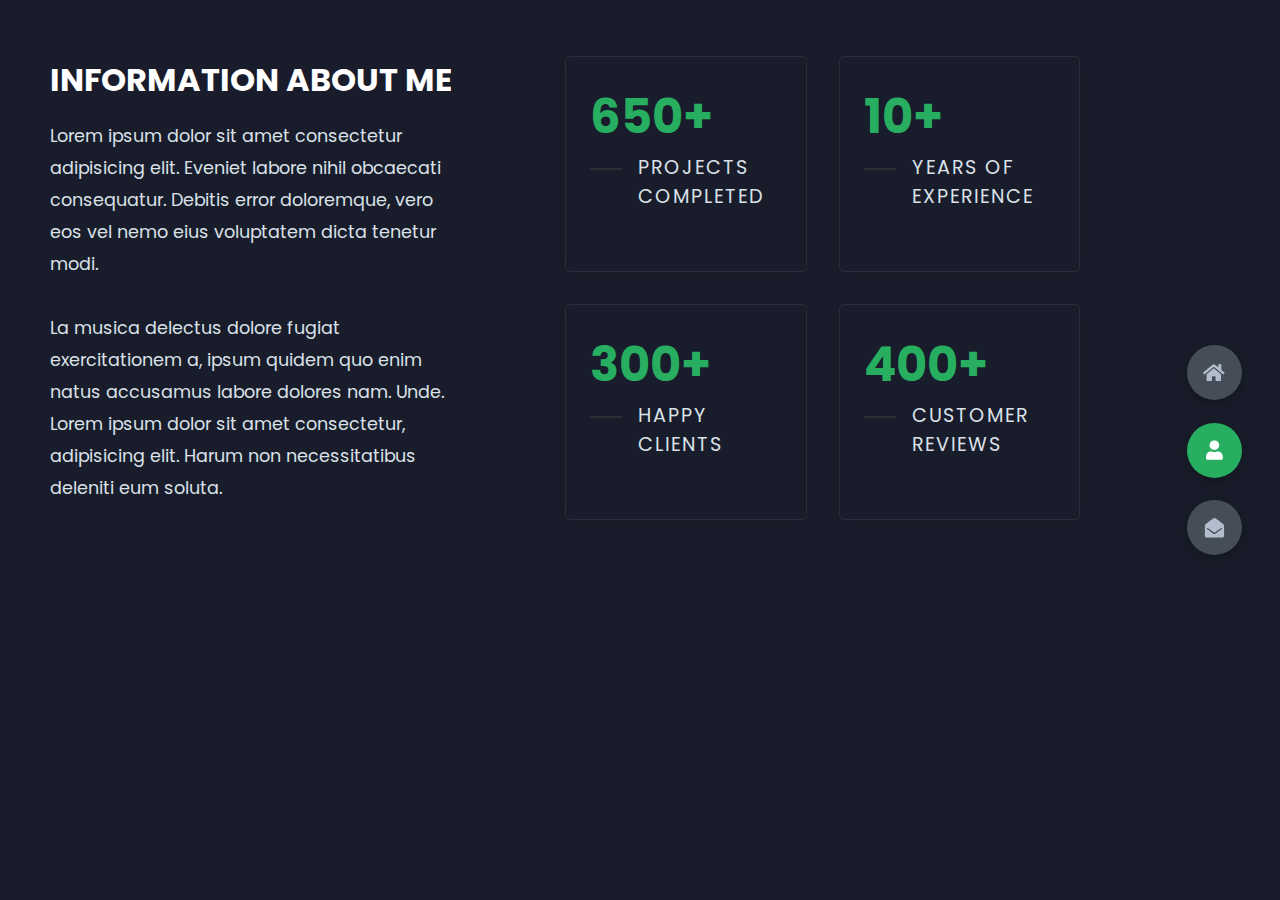
==== about.html @ a754e38d "created initial webpages" ====
<!DOCTYPE html>
<html lang="en">
<head>
    <meta charset="UTF-8">
    <meta http-equiv="X-UA-Compatible" content="IE=edge">
    <meta name="viewport" content="width=device-width, initial-scale=1.0">
    <title>About Me</title>
    <link rel="stylesheet" href="css/style.css">
    <link rel="preconnect" href="https://fonts.googleapis.com">
    <link rel="preconnect" href="https://fonts.gstatic.com" crossorigin>
    <link rel="stylesheet" href="https://cdnjs.cloudflare.com/ajax/libs/font-awesome/5.15.4/css/all.min.css" integrity="sha512-1ycn6IcaQQ40/MKBW2W4Rhis/DbILU74C1vSrLJxCq57o941Ym01SwNsOMqvEBFlcgUa6xLiPY/NS5R+E6ztJQ==" crossorigin="anonymous" referrerpolicy="no-referrer" />
    <link href="https://fonts.googleapis.com/css2?family=Poppins:wght@400;500;600;700;800&display=swap" rel="stylesheet">
</head>
<body class="main-content">
    <header class="container header active" id="home">
        <div class="about-container">
            <div class="left-about">
                <h4>Information About me</h4>
                <p>
                    Lorem ipsum dolor sit amet consectetur adipisicing elit. 
                    Eveniet labore nihil obcaecati consequatur. Debitis error doloremque, 
                    vero eos vel nemo eius voluptatem dicta tenetur modi. <br /> <br /> La musica
                    delectus dolore fugiat exercitationem a, 
                    ipsum quidem quo enim natus accusamus labore dolores nam. Unde.
                    Lorem ipsum dolor sit amet consectetur, adipisicing elit. 
                    Harum non necessitatibus deleniti eum soluta.
                </p>
            </div>
            <div class="right-about">
                <div class="about-item">
                    <div class="abt-text">
                        <p class="large-text">650+</p>
                        <p class="small-text">Projects <br /> Completed</p>
                    </div>
                </div>
                <div class="about-item">
                    <div class="abt-text">
                        <p class="large-text">10+</p>
                        <p class="small-text">Years of <br /> experience</p>
                    </div>
                </div>
                <div class="about-item">
                    <div class="abt-text">
                        <p class="large-text">300+</p>
                        <p class="small-text">Happy <br /> Clients</p>
                    </div>
                </div>
                <div class="about-item">
                    <div class="abt-text">
                        <p class="large-text">400+</p>
                        <p class="small-text">Customer <br /> reviews</p>
                    </div>
                </div>
            </div>
        </div>
    </header>
    <main>
        
    </main>

    <div class="controls">
        <a href="index.html" class="control" data-id="home" >
            <i class="fas fa-home"></i>
        </a>
        <a href='about.html' class="control active-btn" data-id="about">
            <i class="fas fa-user"></i>
        </a>
        <a href="contact.html" class="control" data-id="contact">
            <i class="fas fa-envelope-open"></i>
        </a>
</body>
</html>
---- css/style.css ----
* {
    margin: 0;
    padding: 0;
    box-sizing: border-box;
    list-style: none;
  }
  
  :root {
    --color-primary: #191d2b;
    --color-secondary: #27AE60;
    --color-white: #FFFFFF;
    --color-black: #000;
    --color-grey0: #f8f8f8;
    --color-grey-1: #dbe1e8;
    --color-grey-2: #b2becd;
    --color-grey-3: #6c7983;
    --color-grey-4: #454e56;
    --color-grey-5: #2a2e35;
    --color-grey-6: #12181b;
    --br-sm-2: 14px;
    --box-shadow-1: 0 3px 15px rgba(0,0,0,.3);
  }
  
  .light-mode {
    --color-primary: #FFFFFF;
    --color-secondary: #F56692;
    --color-white: #454e56;
    --color-black: #000;
    --color-grey0: #f8f8f8;
    --color-grey-1: #6c7983;
    --color-grey-2: #6c7983;
    --color-grey-3: #6c7983;
    --color-grey-4: #454e56;
    --color-grey-5: #f8f8f8;
    --color-grey-6: #12181b;
  }
  
  body {
    background-color: var(--color-primary);
    font-family: "Poppins", sans-serif;
    font-size: 1.1rem;
    color: var(--color-white);
    transition: all 0.4s ease-in-out;
  }
  
  a {
    display: inline-block;
    text-decoration: none;
    color: inherit;
    font-family: inherit;
  }
  
  header {
    min-height: 100vh;
    color: var(--color-white);
    overflow: hidden;
    padding: 0 !important;
  }
  
  section {
    min-height: 100vh;
    width: 100%;
    position: absolute;
    left: 0;
    top: 0;
    padding: 3rem 18rem;
  }
  
  .container {
    display: none;
    transform: translateY(-100%) scale(0);
    transition: all 0.4s ease-in-out;
    background-color: var(--color-primary);
  }
  
  .active {
    display: block;
    animation: appear 1s ease-in-out;
    transform: translateY(0) scaleY(1);
  }
  @keyframes appear {
    0% {
      transform: translateY(-100%) scaleY(0);
    }
    100% {
      transform: translateY(0) scaleY(1);
    }
  }
  
  .controls {
    position: fixed;
    z-index: 10;
    top: 50%;
    right: 3%;
    display: flex;
    flex-direction: column;
    align-items: center;
    justify-content: center;
    transform: translateY(-50%);
  }
  .controls .control {
    padding: 1rem;
    cursor: pointer;
    background-color: var(--color-grey-4);
    width: 55px;
    height: 55px;
    border-radius: 50%;
    display: flex;
    justify-content: center;
    align-items: center;
    margin: 0.7rem 0;
    box-shadow: var(--box-shadow-1);
  }
  .controls .control i {
    font-size: 1.2rem;
    color: var(--color-grey-2);
    pointer-events: none;
  }
  .controls .active-btn {
    background-color: var(--color-secondary);
    transition: all 0.4s ease-in-out;
  }
  .controls .active-btn i {
    color: var(--color-white);
  }
  
  .theme-btn {
    top: 5%;
    right: 3%;
    width: 70px;
    height: 70px;
    border-radius: 50%;
    background-color: var(--color-grey-4);
    cursor: pointer;
    position: fixed;
    display: flex;
    justify-content: center;
    align-items: center;
    box-shadow: 0 3px 15px rgba(0, 0, 0, 0.3);
    transition: all 0.1s ease-in-out;
  }
  .theme-btn:active {
    transform: translateY(-3px);
  }
  .theme-btn i {
    font-size: 1.4rem;
    color: var(--color-grey-2);
    pointer-events: none;
  }
  
  /*Header-content*/
  .header-content {
    display: grid;
    grid-template-columns: repeat(2, 1fr);
    min-height: 100vh;
  }
  .header-content .left-header {
    display: flex;
    align-items: center;
    position: relative;
  }
  .header-content .left-header .h-shape {
    transition: all 0.4s ease-in-out;
    width: 65%;
    height: 100%;
    background-color: var(--color-secondary);
    position: absolute;
    left: 0;
    top: 0;
    z-index: -1;
    clip-path: polygon(0 0, 46% 0, 79% 100%, 0% 100%);
  }
  .header-content .left-header .image {
    border-radius: var(--br-sm-2);
    height: 90%;
    width: 68%;
    margin-left: 4rem;
    background-color: var(--color-black);
    transition: all 0.4s ease-in-out;
  }
  .header-content .left-header .image img {
    width: 100%;
    height: 100%;
    object-fit: cover;
    transition: all 0.4s ease-in-out;
    filter: grayscale(100%);
  }
  .header-content .left-header .image img:hover {
    filter: grayscale(0);
  }
  .header-content .right-header {
    display: flex;
    flex-direction: column;
    justify-content: center;
    padding-right: 18rem;
  }
  .header-content .right-header .name {
    font-size: 3rem;
  }
  .header-content .right-header .name span {
    color: var(--color-secondary);
  }
  .header-content .right-header p {
    margin: 1.5rem 0;
    line-height: 2rem;
  }
  
  /*About*/
  .about-container {
    display: grid;
    grid-template-columns: repeat(2, 1fr);
    padding-top: 3.5rem;
    padding-bottom: 5rem;
    margin-left: 50px;
    margin-right:200px;
    
  }
  .about-container .right-about {
    display: grid;
    grid-template-columns: repeat(2, 1fr);
    grid-gap: 2rem;
  }
  .about-container .right-about .about-item {
    border: 1px solid var(--color-grey-5);
    border-radius: 5px;
    transition: all 0.4s ease-in-out;
    box-shadow: 1px 2px 15px rgba(0, 0, 0, 0.1);
  }
  .about-container .right-about .about-item:hover {
    cursor: default;
    transform: translateY(-5px);
    border: 1px solid var(--color-secondary);
    box-shadow: 1px 4px 15px rgba(0, 0, 0, 0.32);
  }
  .about-container .right-about .about-item .abt-text {
    padding: 1.5rem;
    display: flex;
    flex-direction: column;
  }
  .about-container .right-about .about-item .abt-text .large-text {
    font-size: 3rem;
    font-weight: 700;
    color: var(--color-secondary);
  }
  .about-container .right-about .about-item .abt-text .small-text {
    padding-left: 3rem;
    position: relative;
    text-transform: uppercase;
    font-size: 1.2rem;
    color: var(--color-grey-1);
    letter-spacing: 2px;
  }
  .about-container .right-about .about-item .abt-text .small-text::before {
    content: "";
    position: absolute;
    left: 0;
    top: 15px;
    width: 2rem;
    height: 2px;
    background-color: var(--color-grey-5);
  }
  .about-container .left-about {
    padding-right: 5rem;
  }
  .about-container .left-about p {
    line-height: 2rem;
    padding: 1rem;
    color: var(--color-grey-1);
  }
  .about-container .left-about h4 {
    font-size: 2rem;
    text-transform: uppercase;
  }
  
  .about-stats {
    padding-bottom: 4rem;
  }
  .about-stats .progress-bars {
    display: grid;
    grid-template-columns: repeat(2, 1fr);
    grid-gap: 2rem;
  }
  .about-stats .progress-bars .progress-bar {
    display: flex;
    flex-direction: column;
  }
  .about-stats .progress-bars .progress-bar .prog-title {
    text-transform: uppercase;
    font-weight: 500;
  }
  .about-stats .progress-bars .progress-bar .progress-con {
    display: flex;
    align-items: center;
  }
  .about-stats .progress-bars .progress-bar .progress-con .prog-text {
    color: var(--color-grey-2);
  }
  .about-stats .progress-bars .progress-bar .progress-con .progress {
    width: 100%;
    height: 0.45rem;
    background-color: var(--color-grey-4);
    margin-left: 1rem;
    position: relative;
  }
  .about-stats .progress-bars .progress-bar .progress-con .progress span {
    position: absolute;
    top: 0;
    left: 0;
    height: 100%;
    background-color: var(--color-secondary);
    transition: all 0.4s ease-in-out;
    width: 60%;
  }
  .about-stats .progress-bars .progress-bar .progress-con .progress .html {
    width: 80%;
  }
  .about-stats .progress-bars .progress-bar .progress-con .progress .css {
    width: 95%;
  }
  .about-stats .progress-bars .progress-bar .progress-con .progress .js {
    width: 75%;
  }
  .about-stats .progress-bars .progress-bar .progress-con .progress .react {
    width: 60%;
  }
  .about-stats .progress-bars .progress-bar .progress-con .progress .node {
    width: 87%;
  }
  .about-stats .progress-bars .progress-bar .progress-con .progress .python {
    width: 70%;
  }
  
  .stat-title {
    text-transform: uppercase;
    font-size: 1.4rem;
    text-align: center;
    padding: 3.5rem 0;
    position: relative;
  }
  .stat-title::before {
    content: "";
    position: absolute;
    left: 50%;
    top: 0;
    width: 40%;
    height: 1px;
    background-color: var(--color-grey-5);
    transform: translateX(-50%);
  }
  
  /*Timeline*/
  .timeline {
    display: grid;
    grid-template-columns: repeat(2, 1fr);
    grid-gap: 2rem;
    padding-bottom: 3rem;
  }
  .timeline .timeline-item {
    position: relative;
    padding-left: 3rem;
    border-left: 1px solid var(--color-grey-5);
  }
  .timeline .timeline-item .tl-icon {
    position: absolute;
    left: -27px;
    top: 0;
    background-color: var(--color-secondary);
    width: 50px;
    height: 50px;
    border-radius: 50%;
    display: flex;
    align-items: center;
    justify-content: center;
  }
  .timeline .timeline-item .tl-icon i {
    font-size: 1.3rem;
  }
  .timeline .timeline-item .tl-duration {
    padding: 0.2rem 0.6rem;
    background-color: var(--color-grey-5);
    border-radius: 15px;
    display: inline-block;
    font-size: 0.8rem;
    text-transform: uppercase;
    font-weight: 500;
  }
  .timeline .timeline-item h5 {
    padding: 1rem 0;
    text-transform: uppercase;
    font-size: 1.3rem;
    font-weight: 600;
  }
  .timeline .timeline-item h5 span {
    color: var(--color-grey-2);
    font-weight: 500;
    font-size: 1.2rem;
  }
  .timeline .timeline-item p {
    color: var(--color-grey-2);
  }
  
  .port-text {
    padding: 2rem 0;
    text-align: center;
  }
  
  .portfolios {
    display: grid;
    grid-template-columns: repeat(3, 1fr);
    grid-gap: 2rem;
    margin-top: 3rem;
  }
  .portfolios .portfolio-item {
    position: relative;
    border-radius: 15px;
  }
  .portfolios .portfolio-item img {
    width: 100%;
    height: 300px;
    object-fit: cover;
    border-radius: 15px;
  }
  .portfolios .portfolio-item .hover-items {
    width: 100%;
    height: 100%;
    background-color: var(--color-secondary);
    position: absolute;
    left: 0;
    top: 0;
    border-radius: 15px;
    display: flex;
    justify-content: center;
    align-items: center;
    flex-direction: column;
    opacity: 0;
    transform: scale(0);
    transition: all 0.4s ease-in-out;
  }
  .portfolios .portfolio-item .hover-items h3 {
    font-size: 1.5rem;
    color: var(--color-white);
    margin-bottom: 1.5rem;
  }
  .portfolios .portfolio-item .hover-items .icons {
    display: flex;
    justify-content: center;
    align-items: center;
  }
  .portfolios .portfolio-item .hover-items .icons .icon {
    background-color: var(--color-primary);
    border-radius: 50%;
    width: 50px;
    height: 50px;
    display: flex;
    align-items: center;
    justify-content: center;
    margin: 0 1rem;
    cursor: pointer;
    transition: all 0.4s ease-in-out;
  }
  .portfolios .portfolio-item .hover-items .icons .icon i {
    font-size: 1.5rem;
    color: var(--color-white);
    margin: 0 1rem;
  }
  .portfolios .portfolio-item .hover-items .icons .icon:hover {
    background-color: var(--color-white);
  }
  .portfolios .portfolio-item .hover-items .icons .icon:hover i {
    color: var(--color-primary);
  }
  
  .portfolio-item:hover .hover-items {
    opacity: 1;
    transform: scale(1);
  }
  
  
  .contact-content-con {
    display: flex;
    padding-top: 3.5rem;
    margin-top: 25px;
    margin-left: 100px;
    margin-right: 200px;
  }
  .contact-content-con .left-contact {
    flex: 2;
  }
  .contact-content-con .left-contact h4 {
    margin-top: 1rem;
    font-size: 2rem;
    text-transform: uppercase;
  }
  .contact-content-con .left-contact p {
    margin: 1rem 0;
    line-height: 2rem;
  }
  .contact-content-con .left-contact .contact-info .contact-item {
    display: flex;
    align-items: center;
    justify-content: space-between;
  }
  .contact-content-con .left-contact .contact-info .contact-item p {
    margin: 0.3rem 0 !important;
    padding: 0 !important;
  }
  .contact-content-con .left-contact .contact-info .contact-item .icon {
    display: grid;
    grid-template-columns: 40px 1fr;
  }
  .contact-content-con .left-contact .contact-info .contact-item .icon i {
    display: flex;
    align-items: center;
    font-size: 1.3rem;
  }
  .contact-content-con .left-contact .contact-icon {
    display: flex;
    margin-top: 2rem;
  }
  .contact-content-con .left-contact .contact-icon a {
    display: flex;
    align-items: center;
    color: var(--color-white);
    background-color: var(--color-grey-5);
    cursor: pointer;
    justify-content: center;
    width: 50px;
    height: 50px;
    border-radius: 50%;
    margin: 0 0.4rem;
    transition: all 0.4s ease-in-out;
  }
  .contact-content-con .left-contact .contact-icon a:hover {
    background-color: var(--color-secondary);
  }
  .contact-content-con .left-contact .contact-icon a:hover i {
    color: var(--color-primary);
  }
  .contact-content-con .left-contact .contact-icon a i {
    display: flex;
    align-items: center;
    justify-content: center;
    font-size: 1.3rem;
  }
  .contact-content-con .right-contact {
    flex: 3;
    margin-left: 3rem;
  }
  .contact-content-con .right-contact .input-control {
    margin: 1.5rem 0;
  }
  .contact-content-con .right-contact .input-control input, .contact-content-con .right-contact .input-control textarea {
    border-radius: 30px;
    font-weight: inherit;
    font-size: inherit;
    font-family: inherit;
    padding: 0.8rem 1.1rem;
    outline: none;
    border: none;
    background-color: var(--color-grey-5);
    width: 100%;
    color: var(--color-white);
    resize: none;
  }
  .contact-content-con .right-contact .i-c-2 {
    display: flex;
  }
  .contact-content-con .right-contact .i-c-2 :last-child {
    margin-left: 1.5rem;
  }
  .contact-content-con .right-contact .submit-btn {
    display: flex;
    justify-content: flex-start;
  }
  
  /*Independed components*/
  .btn-con {
    display: flex;
    align-self: flex-start;
  }
  
  .main-btn {
    border-radius: 30px;
    color: inherit;
    font-weight: 600;
    position: relative;
    border: 1px solid var(--color-secondary);
    display: flex;
    align-self: flex-start;
    align-items: center;
    overflow: hidden;
  }
  .main-btn .btn-text {
    padding: 0 2rem;
  }
  .main-btn .btn-icon {
    background-color: var(--color-secondary);
    display: flex;
    align-items: center;
    justify-content: center;
    border-radius: 50%;
    padding: 1rem;
  }
  .main-btn::before {
    content: "";
    position: absolute;
    top: 0;
    right: 0;
    transform: translateX(100%);
    transition: all 0.4s ease-out;
    z-index: -1;
  }
  .main-btn:hover {
    transition: all 0.4s ease-out;
  }
  .main-btn:hover::before {
    width: 100%;
    height: 100%;
    background-color: var(--color-secondary);
    transform: translateX(0);
    transition: all 0.4s ease-out;
  }
  
  .main-title {
    text-align: center;
  }
  .main-title h2 {
    position: relative;
    text-transform: uppercase;
    font-size: 4rem;
    font-weight: 700;
  }
  .main-title h2 span {
    color: var(--color-secondary);
  }
  .main-title h2 .bg-text {
    position: absolute;
    top: 50%;
    left: 50%;
    color: var(--color-grey-5);
    transition: all 0.4s ease-in-out;
    z-index: -1;
    transform: translate(-50%, -50%);
    font-weight: 800;
    font-size: 6.3rem;
  }
  
  .about-container .left-about p {
    padding-left: 0;
  }
  
  @media screen and (max-width: 600px) {
    header {
      padding: 0 !important;
    }
  
    .theme-btn {
      width: 50px;
      height: 50px;
    }
  
    .header-content {
      grid-template-columns: repeat(1, 1fr);
      padding-bottom: 6rem;
    }
  
    .left-header .h-shape {
      display: none;
    }
  
    .right-header {
      grid-row: 1;
      padding-right: 0rem !important;
      width: 90%;
      margin: 0 auto;
    }
    .right-header .name {
      font-size: 2.5rem !important;
      text-align: center;
      padding-top: 3rem;
    }
  
    .header-content .left-header .image {
      margin: 0 auto;
      width: 90%;
    }
  
    .controls {
      top: auto;
      bottom: 0;
      flex-direction: row;
      justify-content: center;
      left: 50%;
      transform: translateX(-50%);
      width: 100%;
      background-color: var(--color-grey-5);
    }
    .controls .control {
      margin: 1rem 0.3rem;
    }
  
    .about-container {
      grid-template-columns: repeat(1, 1fr);
    }
    .about-container .right-about {
      grid-template-columns: repeat(1, 1fr);
      padding-top: 2.5rem;
    }
    .about-container .left-about {
      padding-right: 0;
    }
    .about-container .left-about p {
      padding-left: 0;
    }
  
    .timeline {
      grid-template-columns: repeat(1, 1fr);
      padding-bottom: 6rem;
    }
  
    .container {
      padding: 2rem 2.5rem !important;
    }
  
    .about-stats .progress-bars {
      grid-template-columns: repeat(1, 1fr);
    }
  
    .portfolios {
      grid-template-columns: repeat(1, 1fr);
      padding-bottom: 6rem;
      margin-top: 1rem;
    }
  
    .blogs {
      grid-template-columns: repeat(1, 1fr);
      padding-bottom: 6rem;
    }
  
    .contact-content-con {
      flex-direction: column;
    }
    .contact-content-con .right-contact {
      margin-left: 0;
      margin-top: 2.5rem;
    }
  
    .contact-content-con .right-contact .i-c-2 {
      flex-direction: column;
    }
  
    .contact-content-con .right-contact .i-c-2 :last-child {
      margin-left: 0;
      margin-top: 1.5rem;
    }
  
    .contact-content-con .right-contact {
      margin-bottom: 6rem;
    }
  
    .contact-item {
      flex-direction: column;
      margin: 1rem 0;
    }
    .contact-item p {
      font-size: 15px;
      color: var(--color-grey-2);
    }
    .contact-item span {
      font-size: 15px;
    }
    .contact-item .icon {
      grid-template-columns: 25px 1fr;
    }
  
    .main-title h2 {
      font-size: 2rem;
    }
    .main-title h2 span {
      font-size: 2.3rem;
    }
    .main-title h2 .bg-text {
      font-size: 2.3rem;
    }
  }
  @media screen and (max-width: 1432px) {
    .container {
      padding: 7rem 11rem;
    }
  
    .contact-content-con {
      flex-direction: column;
    }
    .contact-content-con .right-contact {
      margin-left: 0;
      margin-top: 2.5rem;
    }
  
    .contact-content-con .right-contact .i-c-2 {
      flex-direction: column;
    }
  
    .contact-content-con .right-contact .i-c-2 :last-child {
      margin-left: 0;
      margin-top: 1.5rem;
    }
  
    .contact-content-con .right-contact {
      margin-bottom: 6rem;
    }
  
    .main-title h2 .bg-text {
      font-size: 5.5rem;
    }
  }
  @media screen and (max-width: 1250px) {
    .blogs {
      grid-template-columns: repeat(2, 1fr);
      margin-top: 6rem;
    }
  
    .portfolios {
      grid-template-columns: repeat(2, 1fr);
    }
  
    .header-content .right-header {
      padding-right: 9rem;
    }
  }
  @media screen and (max-width: 660px) {
    .blogs {
      grid-template-columns: repeat(1, 1fr);
    }
  
    .portfolios {
      grid-template-columns: repeat(1, 1fr);
    }
  }
  @media screen and (max-width: 1070px) {
    .about-container {
      grid-template-columns: repeat(1, 1fr);
    }
    .about-container .right-about {
      padding-top: 2.5rem;
    }
  
    .main-title h2 {
      font-size: 4rem;
    }
    .main-title h2 span {
      font-size: 4rem;
    }
    .main-title h2 .bg-text {
      font-size: 4.5rem;
    }
  }
  @media screen and (max-width: 970px) {
    .container {
      padding: 7rem 6rem;
    }
  
    .about-container .left-about {
      padding-right: 0rem;
    }
  
    .header-content {
      grid-template-columns: repeat(1, 1fr);
      padding-bottom: 6rem;
    }
  
    .left-header .h-shape {
      display: none;
    }
    .left-header .image {
      width: 90% !important;
      margin: 0 auto !important;
    }
  
    .right-header {
      grid-row: 1;
      padding-right: 0rem !important;
      width: 90%;
      margin: 0 auto;
    }
    .right-header .name {
      font-size: 2.5rem !important;
      text-align: center;
      padding-top: 3rem;
    }
  }
  @media screen and (max-width: 700px) {
    .container {
      padding: 7rem 3rem;
    }
  
    .about-stats .progress-bars {
      grid-template-columns: repeat(1, 1fr);
    }
  
    .about-container .right-about {
      grid-template-columns: repeat(1, 1fr);
    }
  
    .timeline {
      grid-template-columns: repeat(1, 1fr);
    }
  
    .main-title h2 {
      font-size: 3rem;
    }
    .main-title h2 span {
      font-size: 3rem;
    }
    .main-title h2 .bg-text {
      font-size: 4rem;
    }
  }
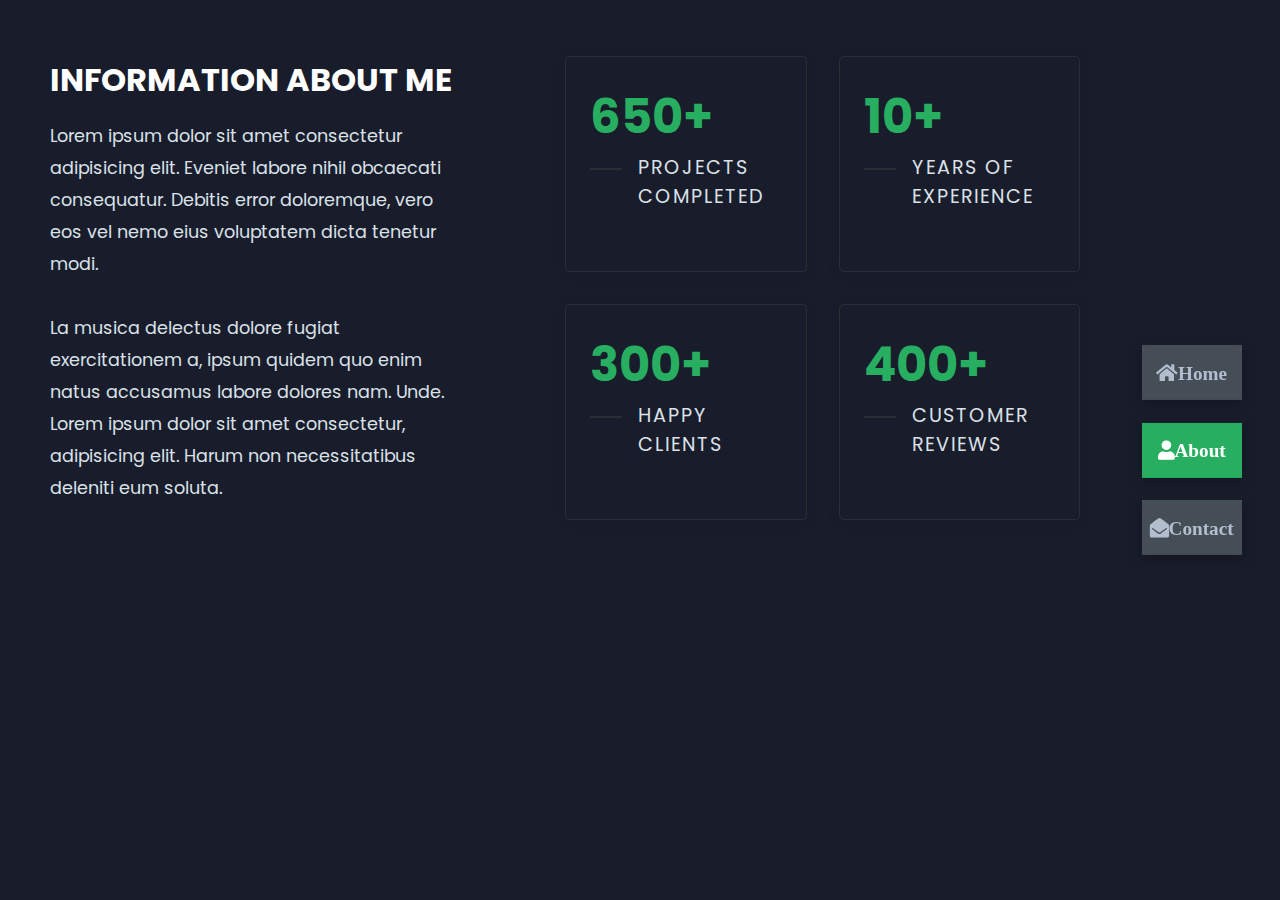
==== commit 9d41bee7: "added text to page buttons" ====
--- a/about.html
+++ b/about.html
@@ -8,9 +8,20 @@
     <link rel="stylesheet" href="css/style.css">
     <link rel="preconnect" href="https://fonts.googleapis.com">
     <link rel="preconnect" href="https://fonts.gstatic.com" crossorigin>
-    <link rel="stylesheet" href="https://cdnjs.cloudflare.com/ajax/libs/font-awesome/5.15.4/css/all.min.css" integrity="sha512-1ycn6IcaQQ40/MKBW2W4Rhis/DbILU74C1vSrLJxCq57o941Ym01SwNsOMqvEBFlcgUa6xLiPY/NS5R+E6ztJQ==" crossorigin="anonymous" referrerpolicy="no-referrer" />
+    <link rel="stylesheet" href="https://cdnjs.cloudflare.com/ajax/libs/font-awesome/5.15.4/css/all.min.css" integrity="sha512-1ycn6IcaQQ40/MKBW2W4Rhis/DbILU74C1vSrLJxCq57o941Ym01SwNsOMqvEBFlcgUa6xLiPY/NS5R+E6ztJQ==" crossorigin="anonymous" referrerpolicy="no-referrer">
     <link href="https://fonts.googleapis.com/css2?family=Poppins:wght@400;500;600;700;800&display=swap" rel="stylesheet">
 </head>
+
+<!-- Google tag (gtag.js) -->
+<script async src="https://www.googletagmanager.com/gtag/js?id=G-MXN6FZP008"></script>
+<script>
+  window.dataLayer = window.dataLayer || [];
+  function gtag(){dataLayer.push(arguments);}
+  gtag('js', new Date());
+
+  gtag('config', 'G-MXN6FZP008');
+</script>
+
 <body class="main-content">
     <header class="container header active" id="home">
         <div class="about-container">
@@ -19,7 +30,7 @@
                 <p>
                     Lorem ipsum dolor sit amet consectetur adipisicing elit. 
                     Eveniet labore nihil obcaecati consequatur. Debitis error doloremque, 
-                    vero eos vel nemo eius voluptatem dicta tenetur modi. <br /> <br /> La musica
+                    vero eos vel nemo eius voluptatem dicta tenetur modi. <br> <br> La musica
                     delectus dolore fugiat exercitationem a, 
                     ipsum quidem quo enim natus accusamus labore dolores nam. Unde.
                     Lorem ipsum dolor sit amet consectetur, adipisicing elit. 
@@ -30,25 +41,25 @@
                 <div class="about-item">
                     <div class="abt-text">
                         <p class="large-text">650+</p>
-                        <p class="small-text">Projects <br /> Completed</p>
+                        <p class="small-text">Projects <br> Completed</p>
                     </div>
                 </div>
                 <div class="about-item">
                     <div class="abt-text">
                         <p class="large-text">10+</p>
-                        <p class="small-text">Years of <br /> experience</p>
+                        <p class="small-text">Years of <br> experience</p>
                     </div>
                 </div>
                 <div class="about-item">
                     <div class="abt-text">
                         <p class="large-text">300+</p>
-                        <p class="small-text">Happy <br /> Clients</p>
+                        <p class="small-text">Happy <br> Clients</p>
                     </div>
                 </div>
                 <div class="about-item">
                     <div class="abt-text">
                         <p class="large-text">400+</p>
-                        <p class="small-text">Customer <br /> reviews</p>
+                        <p class="small-text">Customer <br> reviews</p>
                     </div>
                 </div>
             </div>
@@ -60,13 +71,14 @@
 
     <div class="controls">
         <a href="index.html" class="control" data-id="home" >
-            <i class="fas fa-home"></i>
+            <i class="fas fa-home">Home</i>
         </a>
         <a href='about.html' class="control active-btn" data-id="about">
-            <i class="fas fa-user"></i>
+            <i class="fas fa-user">About</i>
         </a>
         <a href="contact.html" class="control" data-id="contact">
-            <i class="fas fa-envelope-open"></i>
+            <i class="fas fa-envelope-open">Contact</i>
         </a>
+    </div>
 </body>
 </html>--- a/css/style.css
+++ b/css/style.css
@@ -102,9 +102,8 @@
     padding: 1rem;
     cursor: pointer;
     background-color: var(--color-grey-4);
-    width: 55px;
+    width: 100px;
     height: 55px;
-    border-radius: 50%;
     display: flex;
     justify-content: center;
     align-items: center;
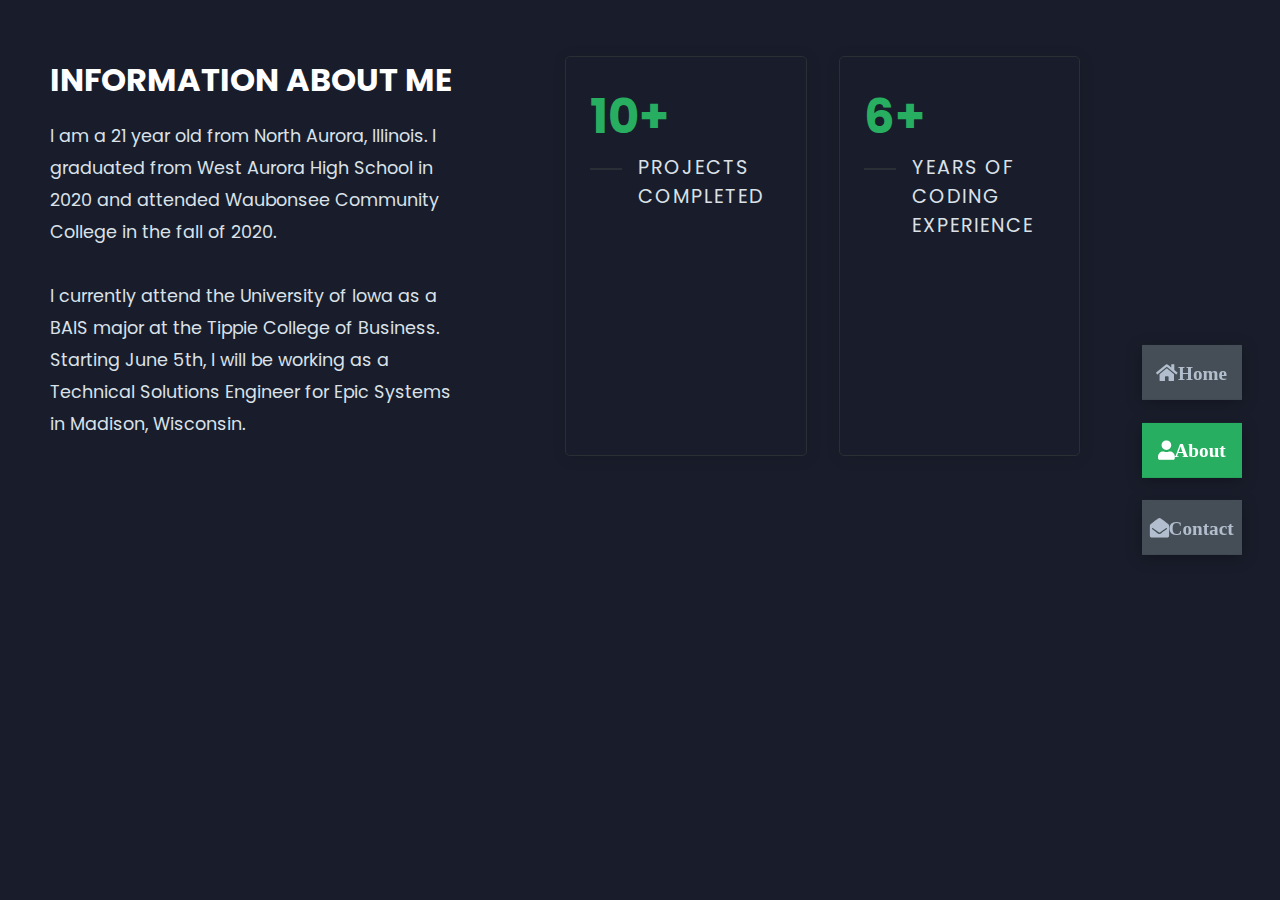
==== commit cfe154dc: "edited about page and added ability to download resume" ====
--- a/about.html
+++ b/about.html
@@ -28,38 +28,25 @@
             <div class="left-about">
                 <h4>Information About me</h4>
                 <p>
-                    Lorem ipsum dolor sit amet consectetur adipisicing elit. 
-                    Eveniet labore nihil obcaecati consequatur. Debitis error doloremque, 
-                    vero eos vel nemo eius voluptatem dicta tenetur modi. <br> <br> La musica
-                    delectus dolore fugiat exercitationem a, 
-                    ipsum quidem quo enim natus accusamus labore dolores nam. Unde.
-                    Lorem ipsum dolor sit amet consectetur, adipisicing elit. 
-                    Harum non necessitatibus deleniti eum soluta.
+                    I am a 21 year old from North Aurora, Illinois. I graduated from West
+                    Aurora High School in 2020 and attended Waubonsee Community College in
+                    the fall of 2020. <br> <br> I currently attend the University of Iowa
+                    as a BAIS major at the Tippie College of Business. Starting June 5th,
+                    I will be working as a Technical Solutions Engineer for Epic Systems in
+                    Madison, Wisconsin.
                 </p>
             </div>
             <div class="right-about">
                 <div class="about-item">
                     <div class="abt-text">
-                        <p class="large-text">650+</p>
+                        <p class="large-text">10+</p>
                         <p class="small-text">Projects <br> Completed</p>
                     </div>
                 </div>
                 <div class="about-item">
                     <div class="abt-text">
-                        <p class="large-text">10+</p>
-                        <p class="small-text">Years of <br> experience</p>
-                    </div>
-                </div>
-                <div class="about-item">
-                    <div class="abt-text">
-                        <p class="large-text">300+</p>
-                        <p class="small-text">Happy <br> Clients</p>
-                    </div>
-                </div>
-                <div class="about-item">
-                    <div class="abt-text">
-                        <p class="large-text">400+</p>
-                        <p class="small-text">Customer <br> reviews</p>
+                        <p class="large-text">6+</p>
+                        <p class="small-text">Years of <br> coding experience</p>
                     </div>
                 </div>
             </div>
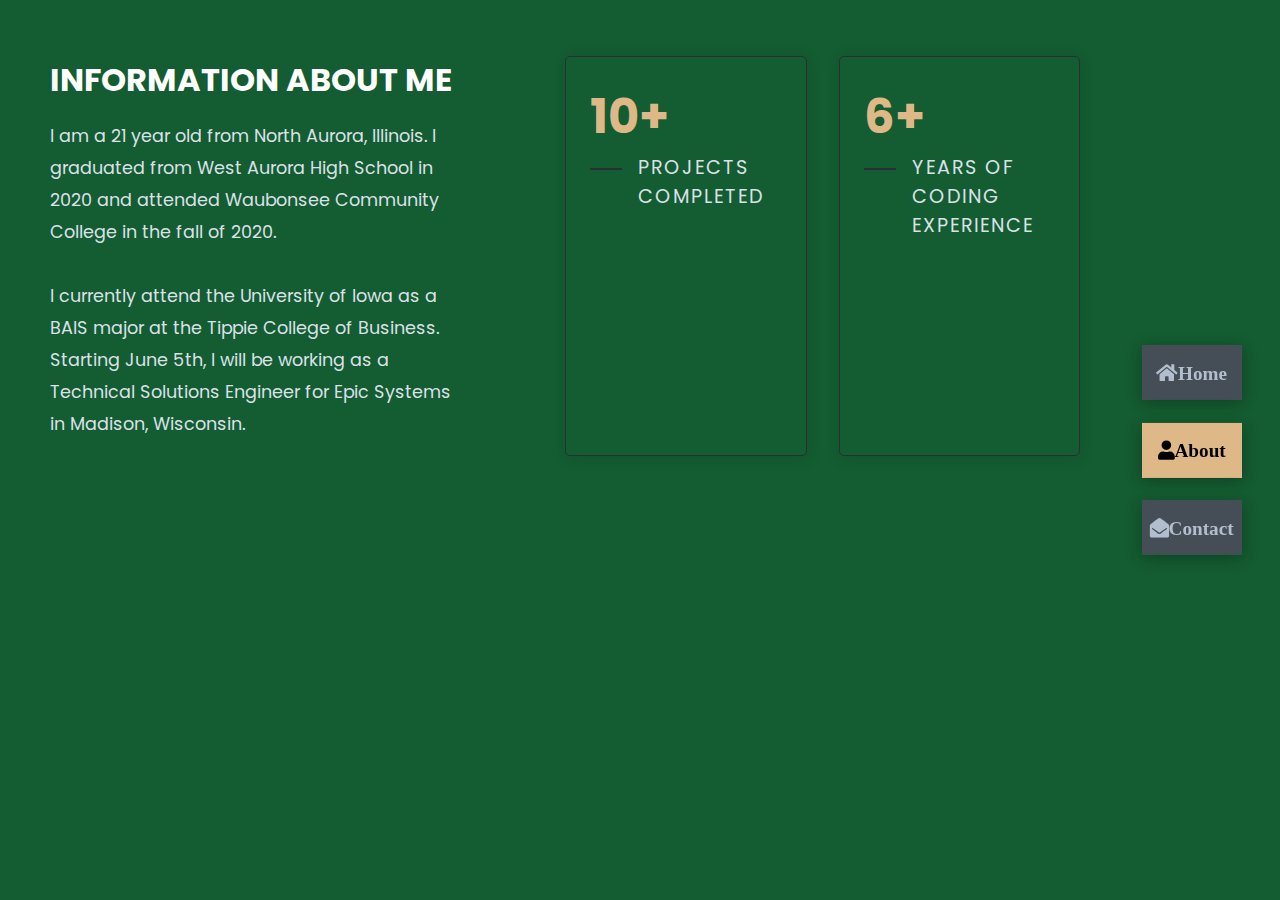
==== commit 9b53ab52: "added favicon to about page" ====
--- a/about.html
+++ b/about.html
@@ -10,6 +10,12 @@
     <link rel="preconnect" href="https://fonts.gstatic.com" crossorigin>
     <link rel="stylesheet" href="https://cdnjs.cloudflare.com/ajax/libs/font-awesome/5.15.4/css/all.min.css" integrity="sha512-1ycn6IcaQQ40/MKBW2W4Rhis/DbILU74C1vSrLJxCq57o941Ym01SwNsOMqvEBFlcgUa6xLiPY/NS5R+E6ztJQ==" crossorigin="anonymous" referrerpolicy="no-referrer">
     <link href="https://fonts.googleapis.com/css2?family=Poppins:wght@400;500;600;700;800&display=swap" rel="stylesheet">
+
+    <link rel="apple-touch-icon" sizes="180x180" href="images/favicon_io/apple-touch-icon.png">
+    <link rel="icon" type="image/png" sizes="32x32" href="images/favicon_io/favicon-32x32.png">
+    <link rel="icon" type="image/png" sizes="16x16" href="images/favicon_io/favicon-16x16.png">
+    <link rel="manifest" href="images/favicon_io/site.webmanifest">
+
 </head>
 
 <!-- Google tag (gtag.js) -->
@@ -30,7 +36,9 @@
                 <p>
                     I am a 21 year old from North Aurora, Illinois. I graduated from West
                     Aurora High School in 2020 and attended Waubonsee Community College in
-                    the fall of 2020. <br> <br> I currently attend the University of Iowa
+                    the fall of 2020. <br> 
+                    
+                    <br> I currently attend the University of Iowa
                     as a BAIS major at the Tippie College of Business. Starting June 5th,
                     I will be working as a Technical Solutions Engineer for Epic Systems in
                     Madison, Wisconsin.
--- a/css/style.css
+++ b/css/style.css
@@ -6,8 +6,8 @@
   }
   
   :root {
-    --color-primary: #191d2b;
-    --color-secondary: #27AE60;
+    --color-primary: #145C31;
+    --color-secondary: #deb887;
     --color-white: #FFFFFF;
     --color-black: #000;
     --color-grey0: #f8f8f8;
@@ -120,7 +120,7 @@
     transition: all 0.4s ease-in-out;
   }
   .controls .active-btn i {
-    color: var(--color-white);
+    color: var(--color-black);
   }
   
   .theme-btn {
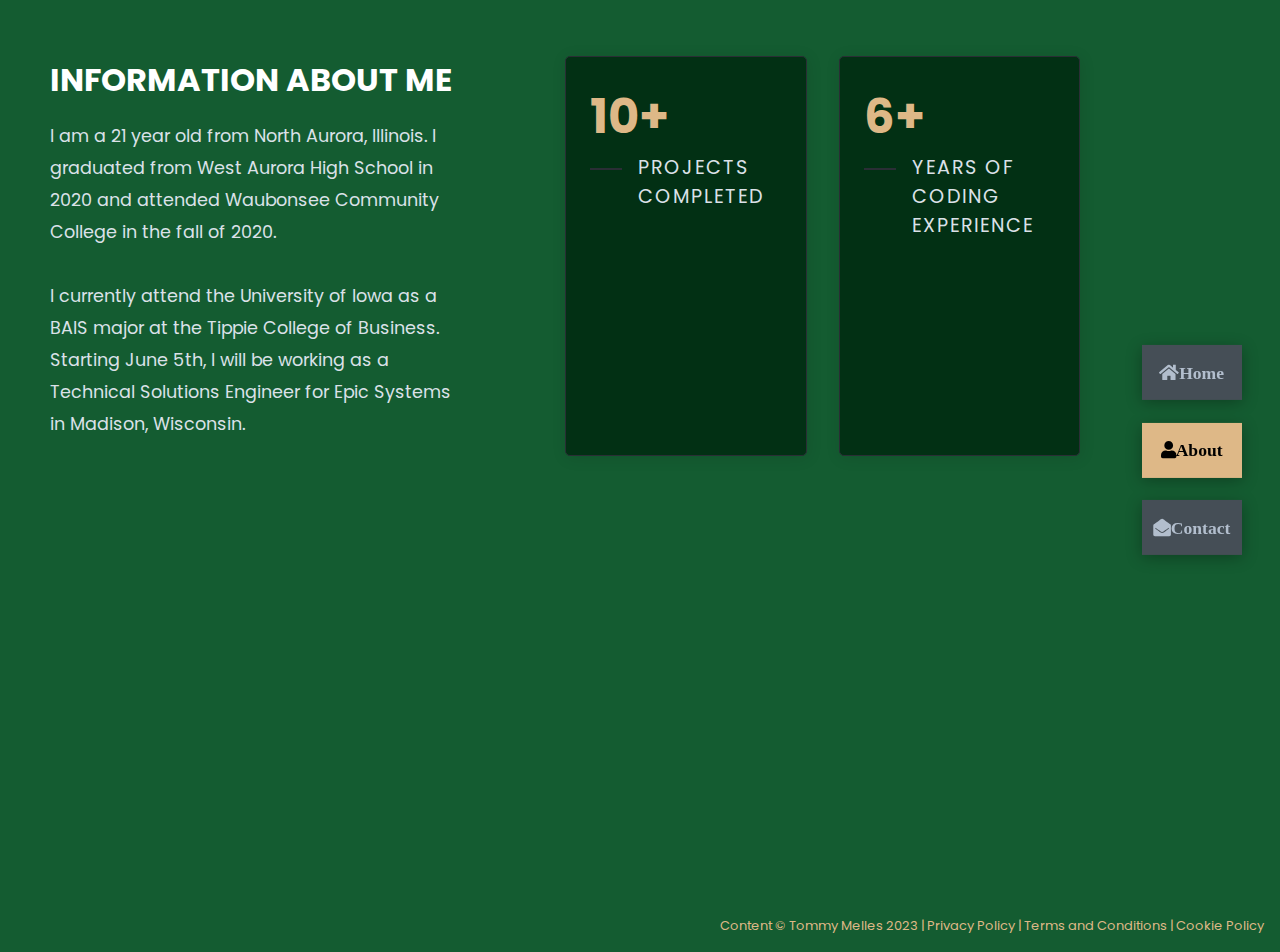
==== commit f3e8e65d: "added footer links to each page" ====
--- a/about.html
+++ b/about.html
@@ -76,4 +76,11 @@
         </a>
     </div>
 </body>
+<footer class="footer-index">
+    <p> Content © Tommy Melles 2023 |
+    <a href="privacy-policy.html" >Privacy Policy</a> |
+    <a href="terms.html">Terms and Conditions</a> |
+    <a href="cookie-policy.html"> Cookie Policy</a>
+    </p>
+</footer>
 </html>--- a/css/style.css
+++ b/css/style.css
@@ -66,6 +66,7 @@
     padding: 3rem 18rem;
   }
   
+  
   .container {
     display: none;
     transform: translateY(-100%) scale(0);
@@ -85,6 +86,9 @@
     100% {
       transform: translateY(0) scaleY(1);
     }
+  }
+  .secondcolor {
+    color:var(--color-secondary)
   }
   
   .controls {
@@ -111,7 +115,6 @@
     box-shadow: var(--box-shadow-1);
   }
   .controls .control i {
-    font-size: 1.2rem;
     color: var(--color-grey-2);
     pointer-events: none;
   }
@@ -146,7 +149,12 @@
     color: var(--color-grey-2);
     pointer-events: none;
   }
-  
+  .huh {
+    text-align: left;
+    margin-bottom: 0.3rem;
+    font-size: xx-small;
+    margin-left: 0.2rem;
+  }
   /*Header-content*/
   .header-content {
     display: grid;
@@ -224,6 +232,7 @@
     border-radius: 5px;
     transition: all 0.4s ease-in-out;
     box-shadow: 1px 2px 15px rgba(0, 0, 0, 0.1);
+    background-color: #023014;
   }
   .about-container .right-about .about-item:hover {
     cursor: default;
@@ -309,24 +318,6 @@
     background-color: var(--color-secondary);
     transition: all 0.4s ease-in-out;
     width: 60%;
-  }
-  .about-stats .progress-bars .progress-bar .progress-con .progress .html {
-    width: 80%;
-  }
-  .about-stats .progress-bars .progress-bar .progress-con .progress .css {
-    width: 95%;
-  }
-  .about-stats .progress-bars .progress-bar .progress-con .progress .js {
-    width: 75%;
-  }
-  .about-stats .progress-bars .progress-bar .progress-con .progress .react {
-    width: 60%;
-  }
-  .about-stats .progress-bars .progress-bar .progress-con .progress .node {
-    width: 87%;
-  }
-  .about-stats .progress-bars .progress-bar .progress-con .progress .python {
-    width: 70%;
   }
   
   .stat-title {
@@ -346,7 +337,46 @@
     background-color: var(--color-grey-5);
     transform: translateX(-50%);
   }
-  
+  /*Github/LinkedIn*/
+  .git {
+    color: var(--color-secondary);
+    border:1px solid var(--color-secondary);
+
+  }
+  /*Cookies*/
+  .list-align {
+    padding:2rem;
+    text-align: left;
+  }
+  .li-spacing {
+    margin:1rem;
+  }
+  /*Footer*/
+  .footer-index {
+    color: var(--color-secondary);
+    text-align: right;
+    padding: 1rem;
+    font-family: "Poppins", sans-serif;
+    font-size:small;
+  }
+  /*Privacy*/
+  .recolor {
+    color: var(--color-secondary) ;
+  }
+  .center {
+    text-align:center;
+    padding-left: 10px;
+    padding-right: 10px;
+    padding-bottom: 20px;
+
+  }
+  .align-center {
+    align-content: center;
+  }
+  .priv-header {
+    text-align: center;
+    color:var(--color-secondary)
+  }
   /*Timeline*/
   .timeline {
     display: grid;
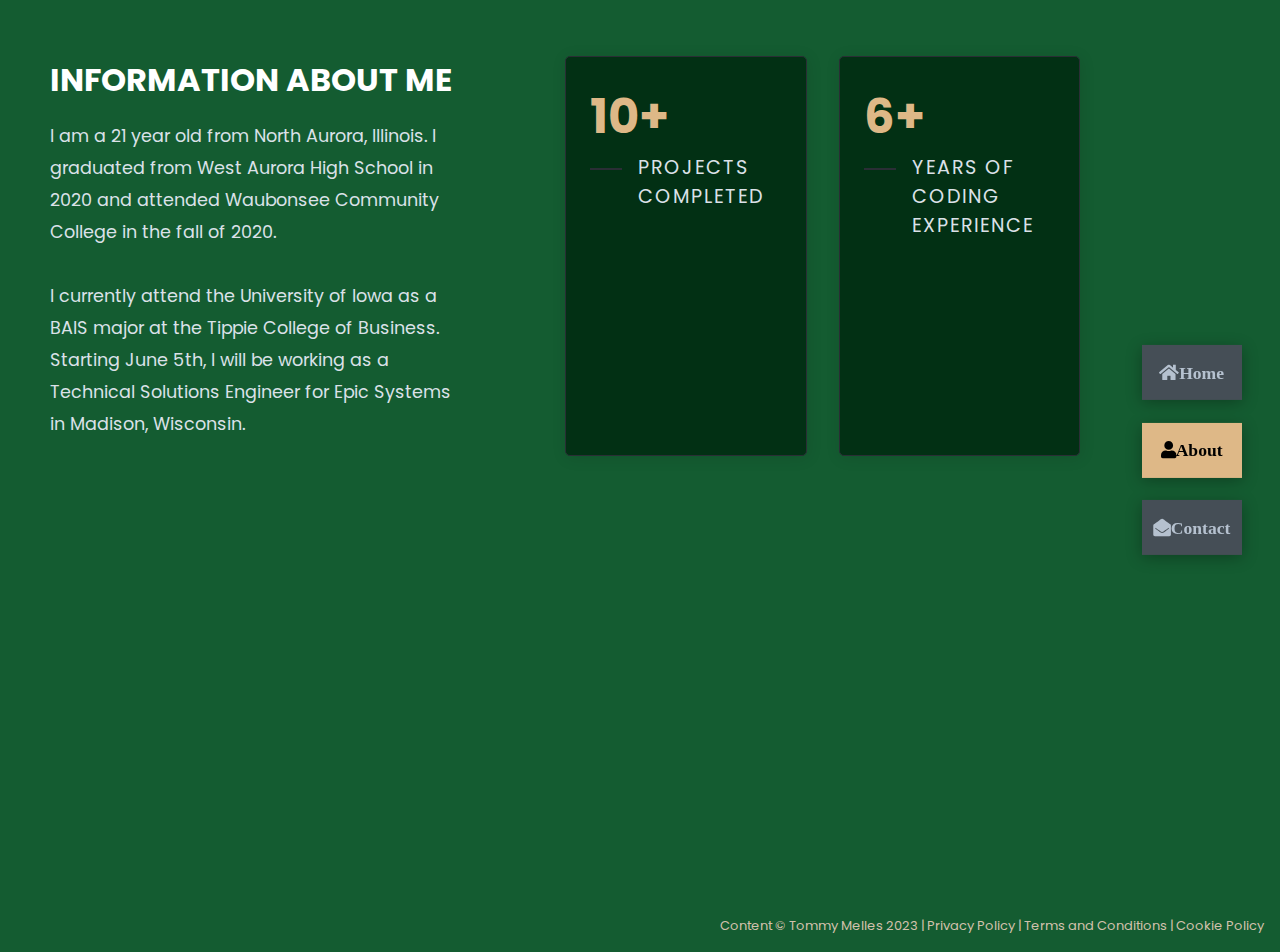
==== commit 1cbea3eb: "ensured each page validates with html" ====
--- a/about.html
+++ b/about.html
@@ -16,9 +16,7 @@
     <link rel="icon" type="image/png" sizes="16x16" href="images/favicon_io/favicon-16x16.png">
     <link rel="manifest" href="images/favicon_io/site.webmanifest">
 
-</head>
-
-<!-- Google tag (gtag.js) -->
+    <!-- Google tag (gtag.js) -->
 <script async src="https://www.googletagmanager.com/gtag/js?id=G-MXN6FZP008"></script>
 <script>
   window.dataLayer = window.dataLayer || [];
@@ -27,6 +25,10 @@
 
   gtag('config', 'G-MXN6FZP008');
 </script>
+
+</head>
+
+
 
 <body class="main-content">
     <header class="container header active" id="home">
@@ -75,12 +77,13 @@
             <i class="fas fa-envelope-open">Contact</i>
         </a>
     </div>
+    <footer class="footer-index">
+        <p> Content © Tommy Melles 2023 |
+        <a href="privacy-policy.html" >Privacy Policy</a> |
+        <a href="terms.html">Terms and Conditions</a> |
+        <a href="cookie-policy.html"> Cookie Policy</a>
+        </p>
+    </footer>
 </body>
-<footer class="footer-index">
-    <p> Content © Tommy Melles 2023 |
-    <a href="privacy-policy.html" >Privacy Policy</a> |
-    <a href="terms.html">Terms and Conditions</a> |
-    <a href="cookie-policy.html"> Cookie Policy</a>
-    </p>
-</footer>
+
 </html>--- a/css/style.css
+++ b/css/style.css
@@ -115,7 +115,7 @@
     box-shadow: var(--box-shadow-1);
   }
   .controls .control i {
-    color: var(--color-grey-2);
+    color: #B5C1CF;
     pointer-events: none;
   }
   .controls .active-btn {
@@ -353,7 +353,7 @@
   }
   /*Footer*/
   .footer-index {
-    color: var(--color-secondary);
+    color: #D2C1AC;
     text-align: right;
     padding: 1rem;
     font-family: "Poppins", sans-serif;
@@ -509,8 +509,9 @@
     display: flex;
     padding-top: 3.5rem;
     margin-top: 25px;
-    margin-left: 100px;
-    margin-right: 200px;
+    margin-left: 5rem;
+    margin-right: 5rem;
+    align-content: center;
   }
   .contact-content-con .left-contact {
     flex: 2;
@@ -523,14 +524,17 @@
   .contact-content-con .left-contact p {
     margin: 1rem 0;
     line-height: 2rem;
+    align-content: center;
   }
   .contact-content-con .left-contact .contact-info .contact-item {
     display: flex;
     align-items: center;
-    justify-content: space-between;
+    justify-content: space-evenly;
   }
   .contact-content-con .left-contact .contact-info .contact-item p {
     margin: 0.3rem 0 !important;
+    margin-left: 3rem;
+    margin-right: 3rem;
     padding: 0 !important;
   }
   .contact-content-con .left-contact .contact-info .contact-item .icon {
